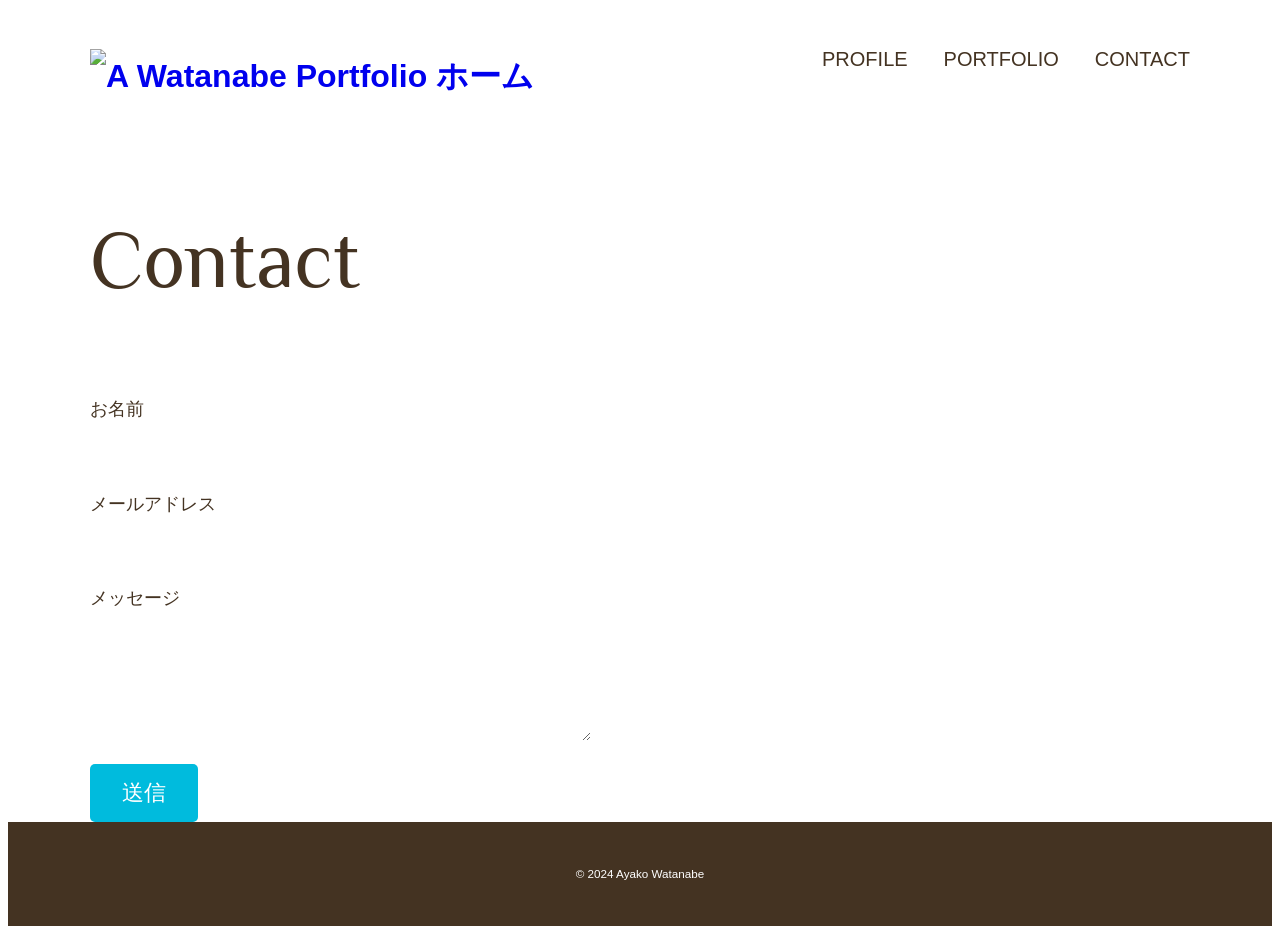
==== contact.html @ 6b0f1d96 "Rename contact.htlm to contact.html" ====
<!DOCTYPE html>
<html lang="ja">
    <head>
        <meta charset="utf-8">
        <meta name="viewport" content="width=device-width,initial-scale=1">
        <title>A Watanabe Portfolio - CONTACT</title>
        <meta name="description" content="経歴・作品等を紹介するポートフォリオサイト">
        <link rel="icon" type="image/png" href="https://github.com/noritama5han/noritama5han.github.io/blob/main/favicon.png?raw=true">

    <!-- CSS -->
        <link rel="stylesheet" href="https://unpkg.com/ress/dist/ress.min.css">
        <link href="https://fonts.googleapis.com/css?family=Philosopher" rel="stylesheet">
        <link href="./style.css" rel="stylesheet">
    </head>

    <body>
        <div id="contact" class="big-bg">
            <header class="page-header wrapper">
                <h1><a href="index.html"><img class="logo" src="https://github.com/noritama5han/noritama5han.github.io/blob/main/logo.png?raw=true" alt="A Watanabe Portfolio ホーム"></a></h1>
                <nav>
                    <ul class="main-nav">
                        <li><a href="profile.html">Profile</a></li>
                        <li><a href="portfolio.html">Portfolio</a></li>
                        <li><a href="contact.html">Contact</a></li>
                    </ul>
                </nav>
            </header>
            <div class="wrapper">
                <h2 class="page-title">Contact</h2>
                <form action="#">
                    <div>
                        <label for="name">お名前</label>
                        <input type="text" id="name" name="your-name">
                    </div>
                    <div>
                        <label for="email">メールアドレス</label>
                        <input type="email" id="email" name="your-email">
                    </div>
                    <div>
                        <label for="message">メッセージ</label>
                        <textarea id="message" name="your-message"></textarea>
                    </div>
                    <input type="submit" class="button" value="送信">
                </form>

            </div><!-- /.wrapper -->
            
        <footer>
            <div class="wrapper">
                <p><small>&copy; 2024 Ayako Watanabe</small></p>
            </div>
        </footer>
    </body>
</html>
---- style.css ----
@charset "UTF-8";

/* 共通部分
-------------------------- */
html{
    font-size: 100%;
}
body{
        font-family: "Yu-Gothic Medium","游ゴシック Medium","YuGothic","游ゴシック体","ヒラギノ角ゴ Pro W3",sans-serif;
    line-height: 1.7;
        color: #432;
}
a{
    text-decoration: none;
}
img{
    max-width: 100%;
}
.wrapper{
    max-width: 1100px;
    margin: 0 auto;
    padding: 0 4%;
}
/* 大きな背景画像 */
.big-bg{
    background-size: cover;
    background-position: center top;
}
/* 見出し */
.page-title{
    font-size: 5rem;
    font-family: 'Philosopher',serif;
    text-transform: uppercase;
    font-weight: normal;
}
/* ボタン */
.button{
    font-size: 1.375rem;
    background: #0bd;
    color: #fff;
    border-radius: 5px;
    padding: 18px 32px;
}
.button:hover{
    background: #0090aa;
}
/* HEADER
-------------------------- */
.page-header{
    display: flex;
    justify-content: space-between;
}
.logo{
    width: 50px;
    margin-top: 20px;
}
.main-nav{
    display: flex;
    font-size: 1.25rem;
    text-transform: uppercase;
    margin-top: 34px;
    list-style: none;
}
.main-nav li{
    margin-left: 36px;
}
.main-nav a{
    color: #432;
}
.main-nav a:hover{
    color: #0bd;
}
/* HOME
-------------------------- */
#home{
    background-image: url(https://github.com/noritama5han/noritama5han.github.io/blob/main/main-bg.jpg?raw=true);
    background-color: #ffffff;
    min-height: 100vh;
}
#home .page-title{
    text-transform: none;
}
.home-content{
    text-align: center;
    margin-top: 10%;
}
.home-content p{
    font-size: 1.125rem;
    margin: 10px 0 42px;
}
/* PROFILE
-------------------------- */
#profile{
    background-image: url(https://github.com/noritama5han/noritama5han.github.io/blob/main/profile-bg.jpg?raw=true);
    min-height: 100vh;
}
#profile .page-title{
    text-align: center;
    text-transform: none;
}
.profile-content{
    text-align: center;
    margin-top: 10%;
}
.profile-content p{
    font-size: 1.125rem;
    margin: 10px 0 42px;
}
/* PORTFOLIO
-------------------------- */
#portfolio{
    background-image: url(https://github.com/noritama5han/noritama5han.github.io/blob/main/portfolio-bg.jpg?raw=true);
    min-height: 100vh;
}
.portfolio-content{
    max-width: 560px;
    margin-top: 10%;
}
.portfolio-content .page-title{
    text-align: center;
    text-transform: none;
}
.portfolio-content p{
    font-size: 1.125rem;
    margin: 10px 0 0;
}
.grid{
    display: grid;
    gap: 26px;
    grid-template-columns: repeat(auto-fit, minmax(240px, 1fr));
    margin-top: 6%;
    margin-bottom: 50px;
}
/* CONTACT
-------------------------- */
#contact{
    background-image: url(https://github.com/noritama5han/noritama5han.github.io/blob/main/contact-bg.jpg?raw=true);
    min-height: 100vh;
}
#contact .page-title{
    text-transform: none;
}
/*フォーム
-------------------------------*/
form div{
    margin-bottom: 14px;
}
label{
    font-size: 1.125rem;
    margin-bottom: 10px;
    display: block;
}
input[type="text"],
input[type="email"],
textarea{
    background: rgba(255, 255,255,.5);
    border: 1px #fff solid;
    border-radius: 5px;
    padding: 10px;
    font-size: 1rem;
}
input[type="text"]
input[type="email"]{
    width: 100%;
    max-width: 240px;
}
textarea{
    width: 100%;
    max-width: 480px;
    height: 6rem;
}
input[type="submit"]{
    border: none;
    cursor: pointer;
    line-height: 1;
}
/* フッター
-------------------------- */
footer{
    background: #432;
    text-align: center;
    padding: 26px 0;
}
footer p{
    color: #fff;
    font-size: 0.875rem;
}
/* モバイル版
--------------------------- */
@media(max-width:600px){
    .page-title{
        font-size: 2.5rem;
    }
    .page-header{
        flex-direction: column;
        align-items: center;
    }
    /* HEADER */
    .main-nav{
        font-size: 1rem;
        margin-top: 10px;
    }
    .main-nav li{
        margin: 0 20px;
    }
    /* HOME */
    .home-content{
        margin-top: 20%;
    }
    /* PORTFOLIO */
    .portfolio-content{
        margin-top: 20%;
    }
    /* CONTACT */
    #contact .page-title{
        margin-top: 40px;
    }
    /* フォーム */
    input[type="text"],
    input[type="email"],
    textarea{
        max-width: 100%;
    }
}
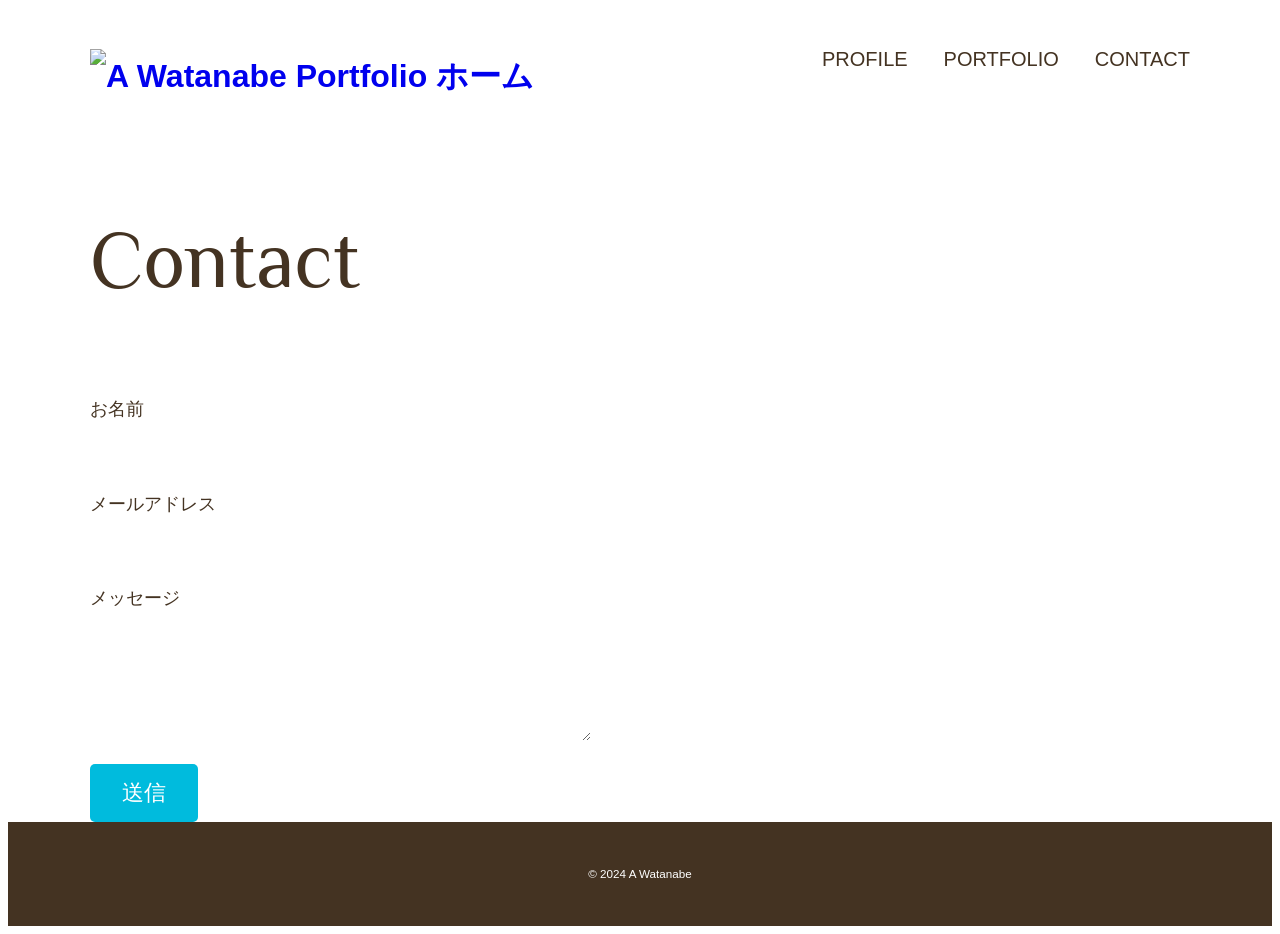
==== commit b37ead31: "Update contact.html" ====
--- a/contact.html
+++ b/contact.html
@@ -47,7 +47,7 @@
             
         <footer>
             <div class="wrapper">
-                <p><small>&copy; 2024 Ayako Watanabe</small></p>
+                <p><small>&copy; 2024 A Watanabe</small></p>
             </div>
         </footer>
     </body>
